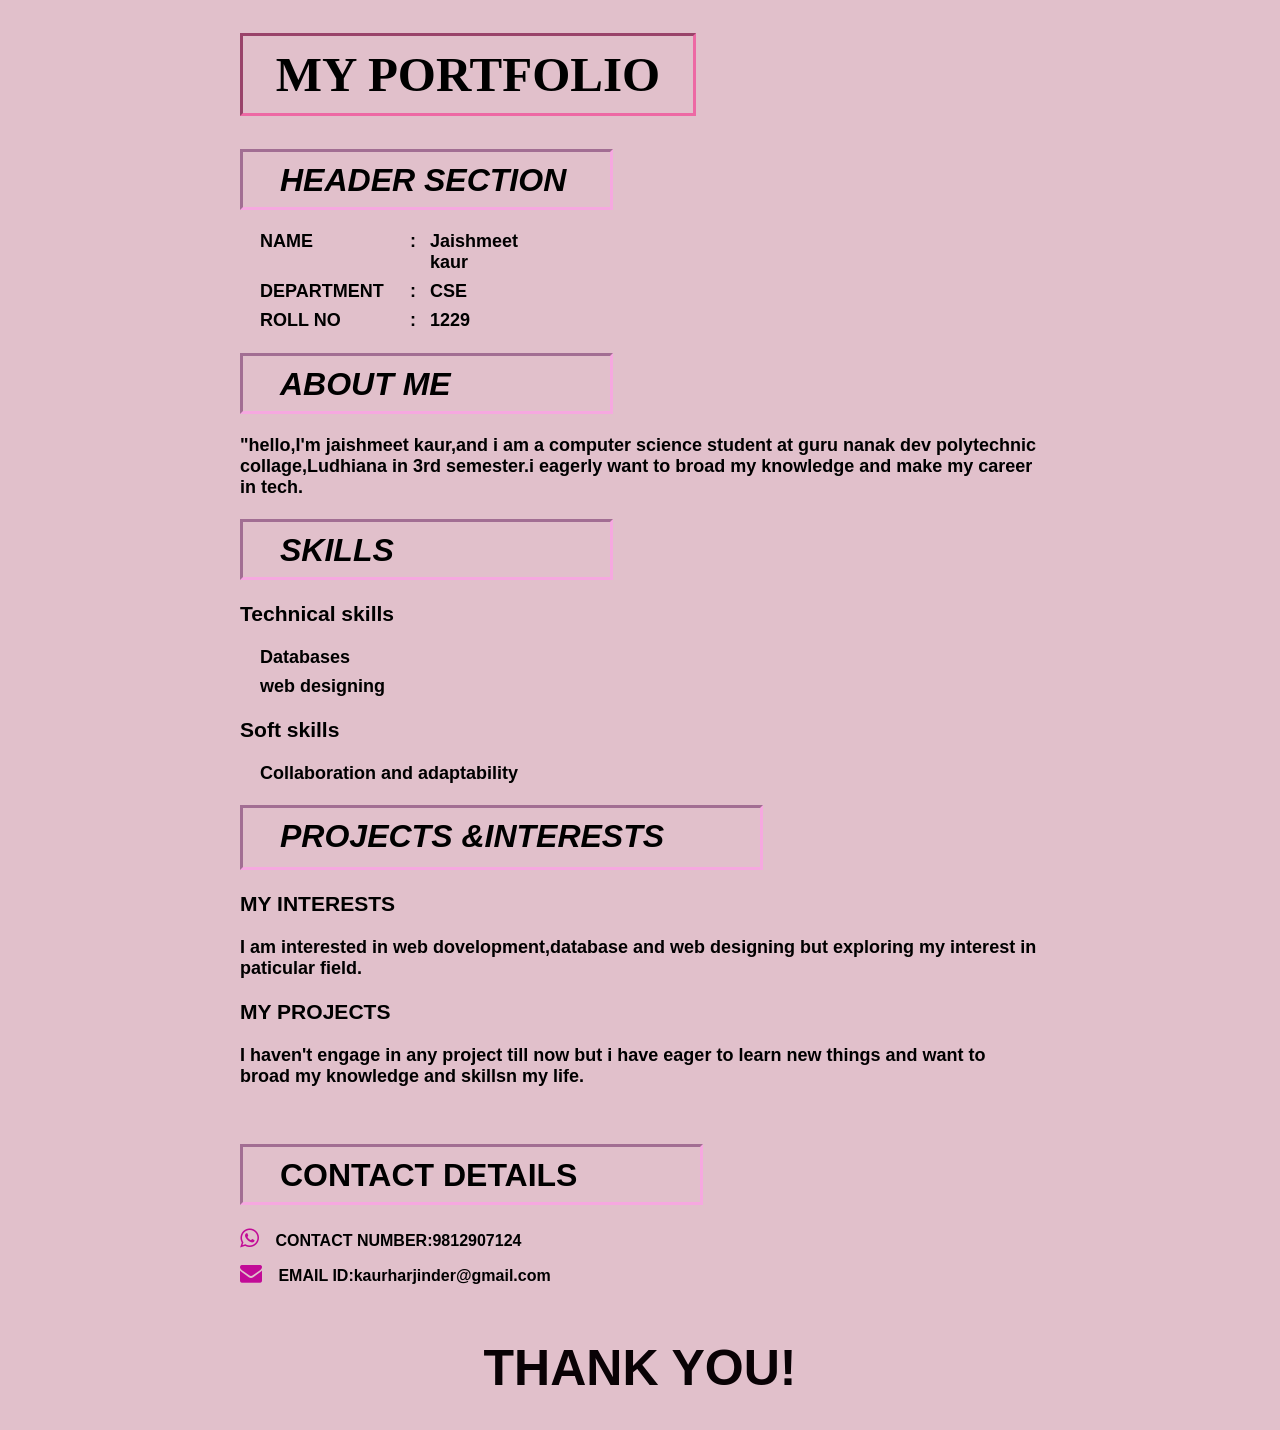
==== index.html @ 848d77da "Add files via upload" ====
<!DOCTYPE html>
<html lang="en">
    <head>
        <meta charset="UTF-8">
        <meta http-equiv="X-UA-Compatible" content="IE=edge">
        <title>
            my first portfolio
        </title>
        <meta name="viewport" content="width=device-width, initial-scale=1.0">
        <link rel="stylesheet" href="style.css">
         <link rel="stylesheet" href="https://cdnjs.cloudflare.com/ajax/libs/font-awesome/4.7.0/css/font-awesome.min.css">
    </head>
    <body>
        <div class="container">
        <h1 id="head">MY PORTFOLIO</h1>
         <h1 id="header" class="italic-text">HEADER SECTION</h1>
        <div id="best1">
         <ul>
            <li>
                <span class="label">NAME </span> 
                <span class="colon">:</span>
                <span class="value">Jaishmeet kaur</span>
            </li>
            <li>
                <span class="label">DEPARTMENT </span>
                <span class="colon">:</span>
                <span class="value">CSE</span>
            </li>
            <li>
                <span class="label">ROLL NO </span>
                <span class="colon">:</span>
                <span class="value">1229</span>
                </li>
         </ul>
         </div>
         <h1 id="about">ABOUT ME</h1>
         <div id="best2">
       <p>"hello,I'm jaishmeet kaur,and i am a computer science student at guru nanak dev polytechnic collage,Ludhiana in 3rd semester.i eagerly want to broad my knowledge and make my career in tech.</p>   </div>
    <h1 id="skills" >SKILLS</h1>
    <div id="best2">
        <h3>Technical skills</h3>
        <ul type="disc">
        <li>Databases</li>
        <li>web designing</li>
        </ul>
        <h3>Soft skills</h3>
        <ul type="disc">
<li>Collaboration and adaptability</li>
</ul>
</div>
<h1 id="project">PROJECTS &INTERESTS</h1>
<div id="best3">
    <h3>MY INTERESTS</h3>
    <p>I am interested in web dovelopment,database and web designing but exploring my interest in paticular field.</p>
    <h3>MY PROJECTS</h3>
<P>I haven't engage in any project till now but i have eager to learn new things and want to broad my knowledge and skillsn my life.</P>
</div>
<br>
<h1 id="contact">CONTACT DETAILS</h1>
<div id="heading5">
    <ul type="disc">
     <li>
        <a href="https://wa.me/9812907124">
            <i class="fa fa-whatsapp"></i>
            CONTACT NUMBER:9812907124
        </a>
    </li>
<li>
    <a href="mailto:kaurharjinder@gmail.com">
        <i class="fa fa-envelope" ></i>
        EMAIL ID:kaurharjinder@gmail.com</a>
    </li>
    </ul>
    <br>
</div>
<h1 id="thank-you">THANK YOU!</h1>
    </div>
</body>
</html>
---- style.css ----
body{
                background-color: rgb(225,192,203);
                color: rgb(0, 0, 0);
                font-family:'poppins',Sans-Serif;
                font-weight:bold;
                margin-left: 14%;
                margin-right: 14%;
            }
            #best1,#best2,#best3
            {
                font-size:large;
                
            }

            .container {
                width: 800px;
                margin: auto;
            }
            /*myportfolio*/
            #head
            {font-size: 49px;
                font-family: 'Gill Sans';
            width: 400px;
            padding: 10px 25px;
            white-space: nowrap;
            border-style:inset;
            border-color: rgb(237, 105, 164);
            text-align: center;
            }
            /*header section*/
            #header
            {
                border-style:inset;
                border-color: rgb(246, 168, 224);
                width: 300px;
                height: 45px;
                font-style: italic;
                padding-left: 37px;
                padding-right: 30px;
                padding-top: 10px;
            }
                ul {
                    list-style-type: disc;
                    width: 300px;
                    font-family: Arial, Helvetica, sans-serif;
                    padding-left: 20px;
                }
                li{
                    display: flex;
                    margin: 8px 0;
                }

                .label {
                    width: 150px;
                    font-weight: bold;
                }
                .colon {
                    width: 20px;
                }
                .value {
                    flex: 1;
                }
            

            /*about me*/
            #about{border-style:inset;
                border-color: rgb(246, 168, 224);
                width: 300px;
                height: 45px;
                font-style: italic;
                padding-left: 37px;
                padding-right: 30px;
                padding-top: 10px;
            }

            /*skills*/
            #skills
               {border-style:inset;
                border-color: rgba(246,168,224);
                width: 300px;
                height: 45px;
                font-style: italic;
                padding-left: 37px;
                padding-right: 30px;
                padding-top: 10px;
            }

            /*projects and interests*/
            #project
            {
                border-style:inset;
                border-color: rgb(246, 168, 224);
                width: 450px;
                height: 49px;
                font-style: italic;
                padding-left: 37px;
                padding-right: 30px;
                padding-top: 10px;
            }

            /*contact details*/
            #contact{
            border-style:inset;
                border-color: rgb(246, 168, 224);
                width: 390px;
                height: 45px;
                padding-left: 37px;
                padding-right: 30px;
                padding-top: 10px;}

              

/* contact list */
#heading5 ul {
    list-style: none;
    padding-left: 0;
}

/* contact items */
#heading5 li {
    display: flex;
    align-items: center;
    margin: 12px 0;
}

/* contact links */
#heading5 a {
    text-decoration: none;
    color: black;
    font-size: 16px;
    white-space: nowrap;
}

/* icons spacing */
#heading5 .fa {
    margin-right: 12px;
    font-size: 22px;
    color: #c20b97;
}

                #thank-you{
                    text-align: center;
                    font-size: 50px;
                    font-family: 'Arial', Helvetica, sans-serif;
                    margin-top: 20px;
                    color: rgb(9, 2, 5);
                }
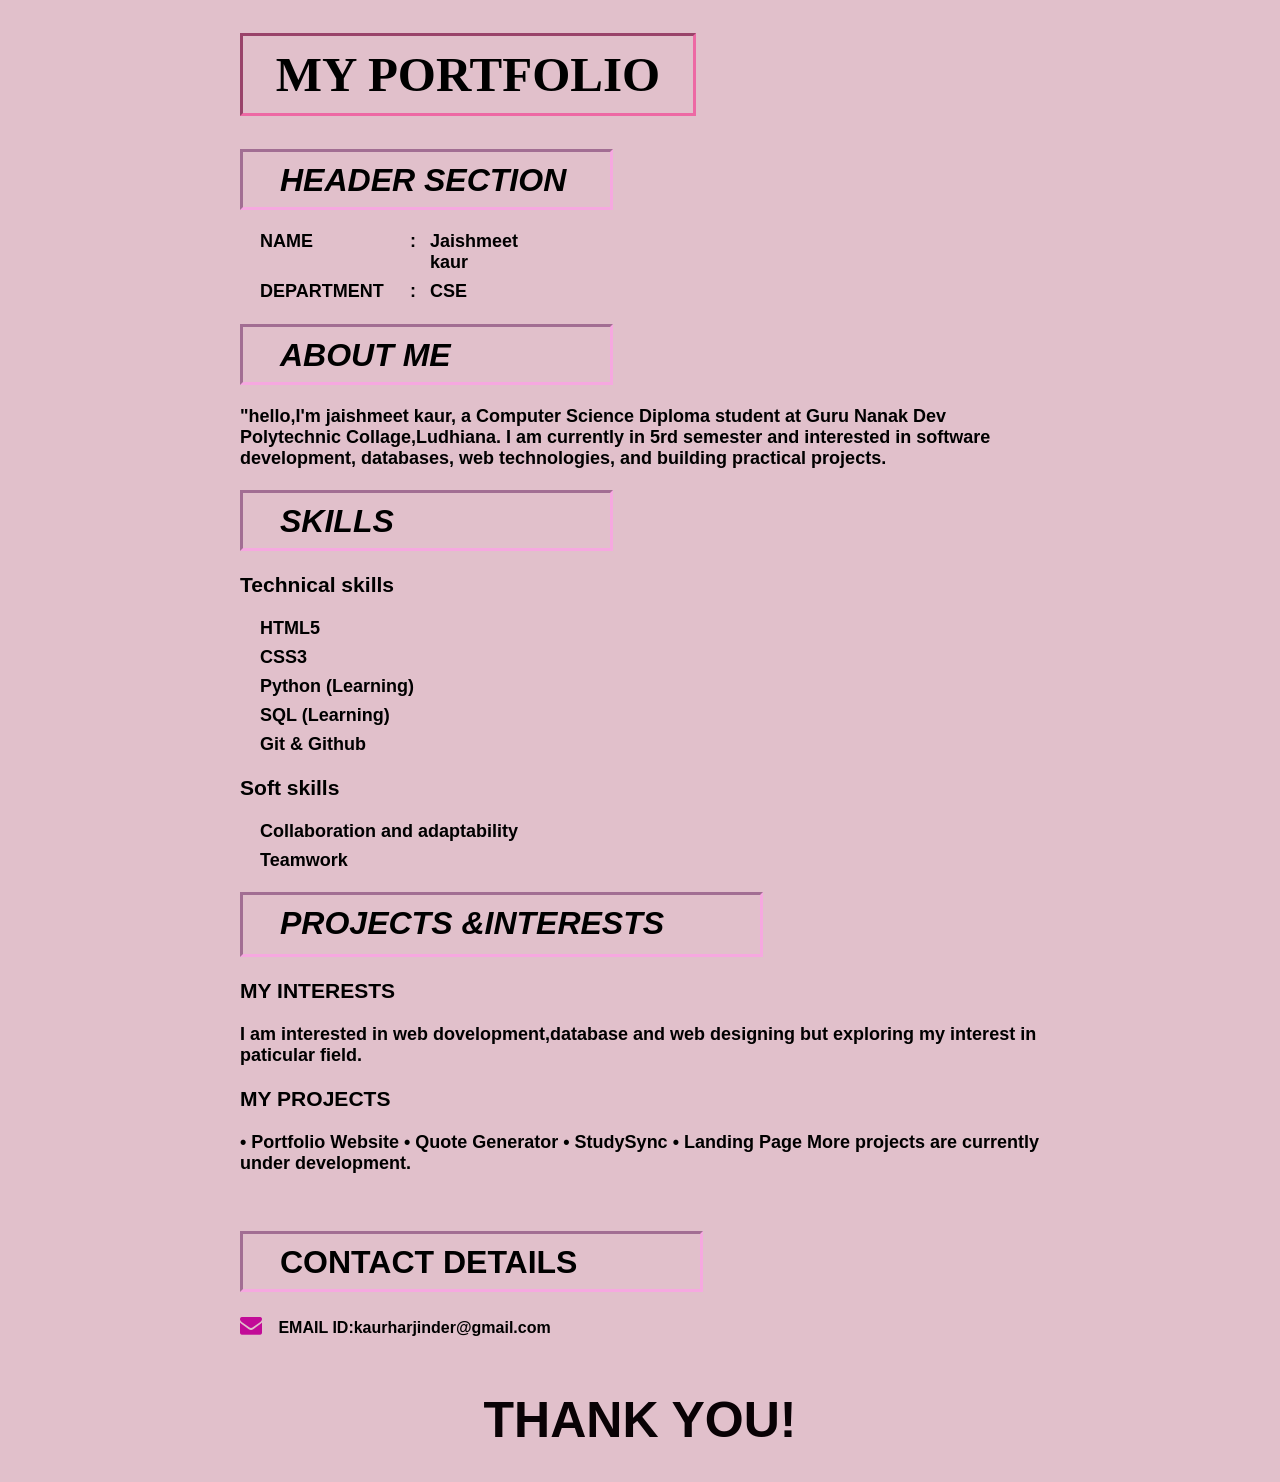
==== commit 7b4063c1: "Update index.html" ====
--- a/index.html
+++ b/index.html
@@ -26,26 +26,25 @@
                 <span class="colon">:</span>
                 <span class="value">CSE</span>
             </li>
-            <li>
-                <span class="label">ROLL NO </span>
-                <span class="colon">:</span>
-                <span class="value">1229</span>
-                </li>
          </ul>
          </div>
          <h1 id="about">ABOUT ME</h1>
          <div id="best2">
-       <p>"hello,I'm jaishmeet kaur,and i am a computer science student at guru nanak dev polytechnic collage,Ludhiana in 3rd semester.i eagerly want to broad my knowledge and make my career in tech.</p>   </div>
+       <p>"hello,I'm jaishmeet kaur, a Computer Science Diploma student at Guru Nanak Dev Polytechnic Collage,Ludhiana. I am currently in 5rd semester and interested in software development, databases, web technologies, and building practical projects.</p>   </div>
     <h1 id="skills" >SKILLS</h1>
     <div id="best2">
         <h3>Technical skills</h3>
         <ul type="disc">
-        <li>Databases</li>
-        <li>web designing</li>
+        <li>HTML5</li>
+        <li>CSS3</li>
+             <li>Python (Learning)</li>
+             <li>SQL (Learning)</li>
+             <li>Git & Github</li>
         </ul>
         <h3>Soft skills</h3>
         <ul type="disc">
 <li>Collaboration and adaptability</li>
+<li>Teamwork</li>
 </ul>
 </div>
 <h1 id="project">PROJECTS &INTERESTS</h1>
@@ -53,18 +52,18 @@
     <h3>MY INTERESTS</h3>
     <p>I am interested in web dovelopment,database and web designing but exploring my interest in paticular field.</p>
     <h3>MY PROJECTS</h3>
-<P>I haven't engage in any project till now but i have eager to learn new things and want to broad my knowledge and skillsn my life.</P>
+<P>
+• Portfolio Website
+• Quote Generator
+• StudySync
+• Landing Page
+
+More projects are currently under development.</P>
 </div>
 <br>
 <h1 id="contact">CONTACT DETAILS</h1>
 <div id="heading5">
     <ul type="disc">
-     <li>
-        <a href="https://wa.me/9812907124">
-            <i class="fa fa-whatsapp"></i>
-            CONTACT NUMBER:9812907124
-        </a>
-    </li>
 <li>
     <a href="mailto:kaurharjinder@gmail.com">
         <i class="fa fa-envelope" ></i>
@@ -76,4 +75,4 @@
 <h1 id="thank-you">THANK YOU!</h1>
     </div>
 </body>
-</html>+</html>
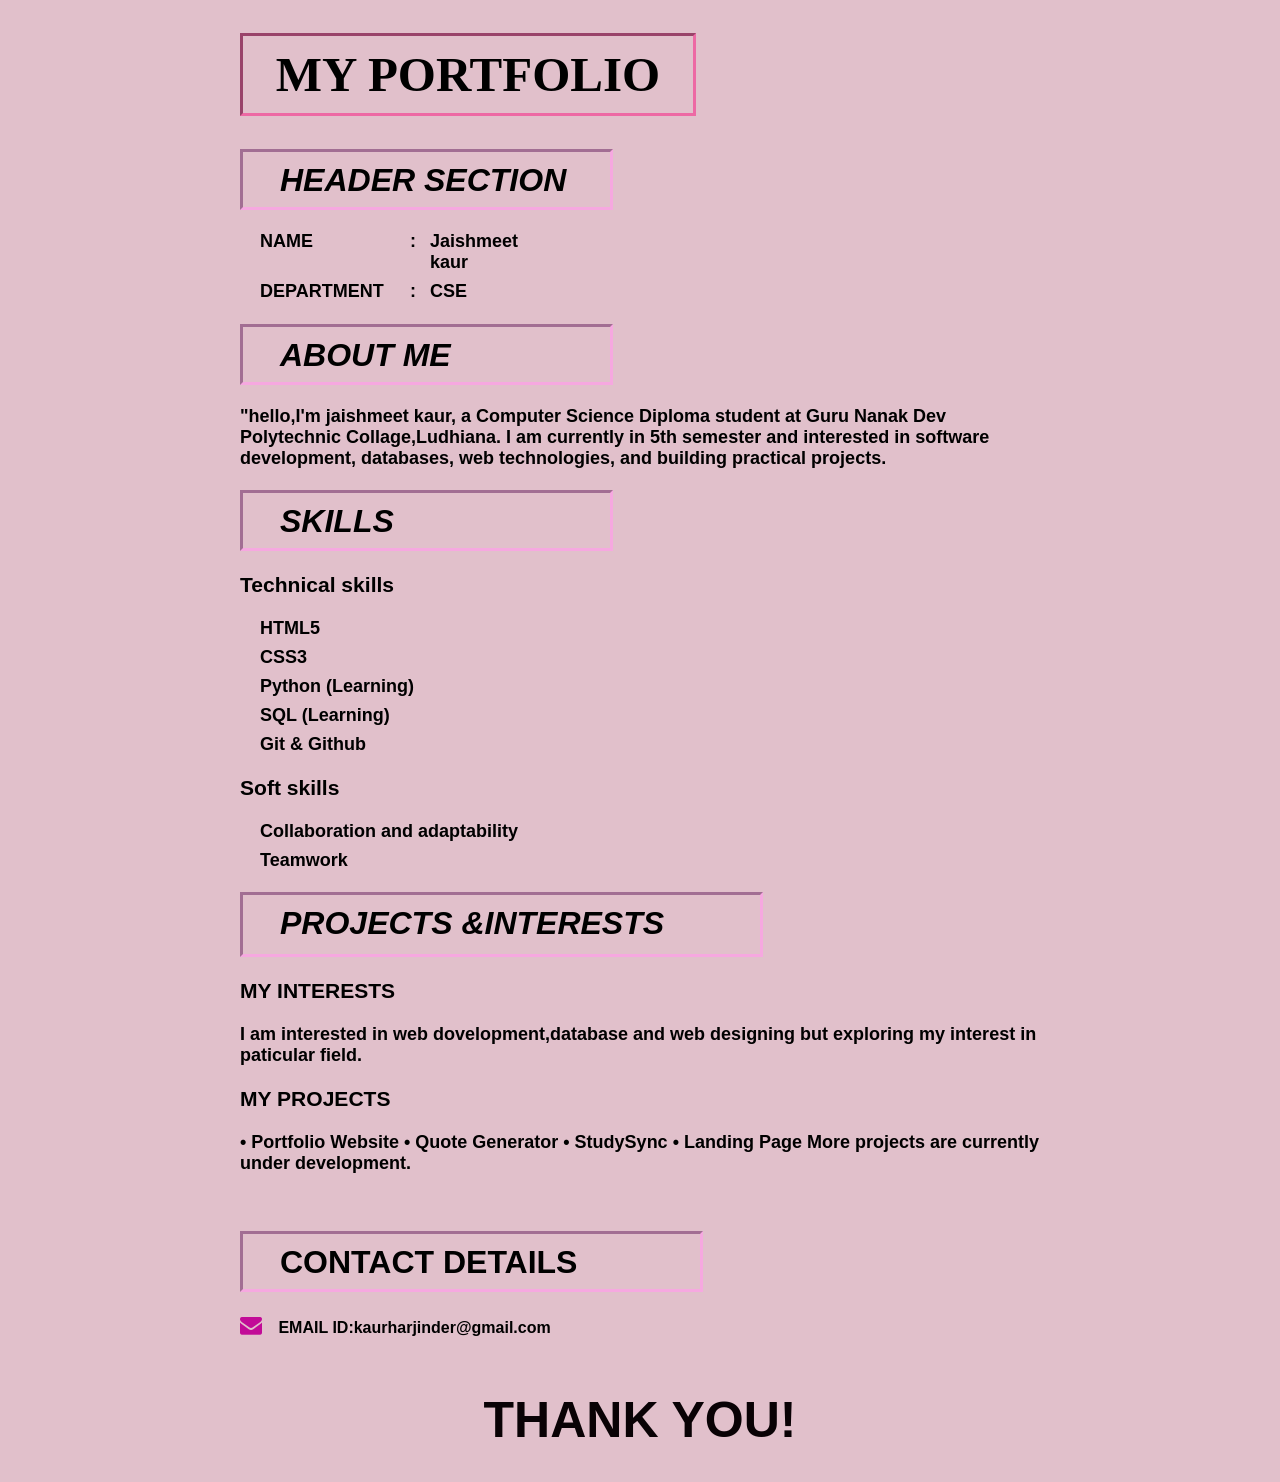
==== commit e87ac786: "Update index.html" ====
--- a/index.html
+++ b/index.html
@@ -30,16 +30,16 @@
          </div>
          <h1 id="about">ABOUT ME</h1>
          <div id="best2">
-       <p>"hello,I'm jaishmeet kaur, a Computer Science Diploma student at Guru Nanak Dev Polytechnic Collage,Ludhiana. I am currently in 5rd semester and interested in software development, databases, web technologies, and building practical projects.</p>   </div>
+       <p>"hello,I'm jaishmeet kaur, a Computer Science Diploma student at Guru Nanak Dev Polytechnic Collage,Ludhiana. I am currently in 5th semester and interested in software development, databases, web technologies, and building practical projects.</p>   </div>
     <h1 id="skills" >SKILLS</h1>
     <div id="best2">
         <h3>Technical skills</h3>
         <ul type="disc">
         <li>HTML5</li>
         <li>CSS3</li>
-             <li>Python (Learning)</li>
-             <li>SQL (Learning)</li>
-             <li>Git & Github</li>
+        <li>Python (Learning)</li>
+        <li>SQL (Learning)</li>
+        <li>Git & Github</li>
         </ul>
         <h3>Soft skills</h3>
         <ul type="disc">
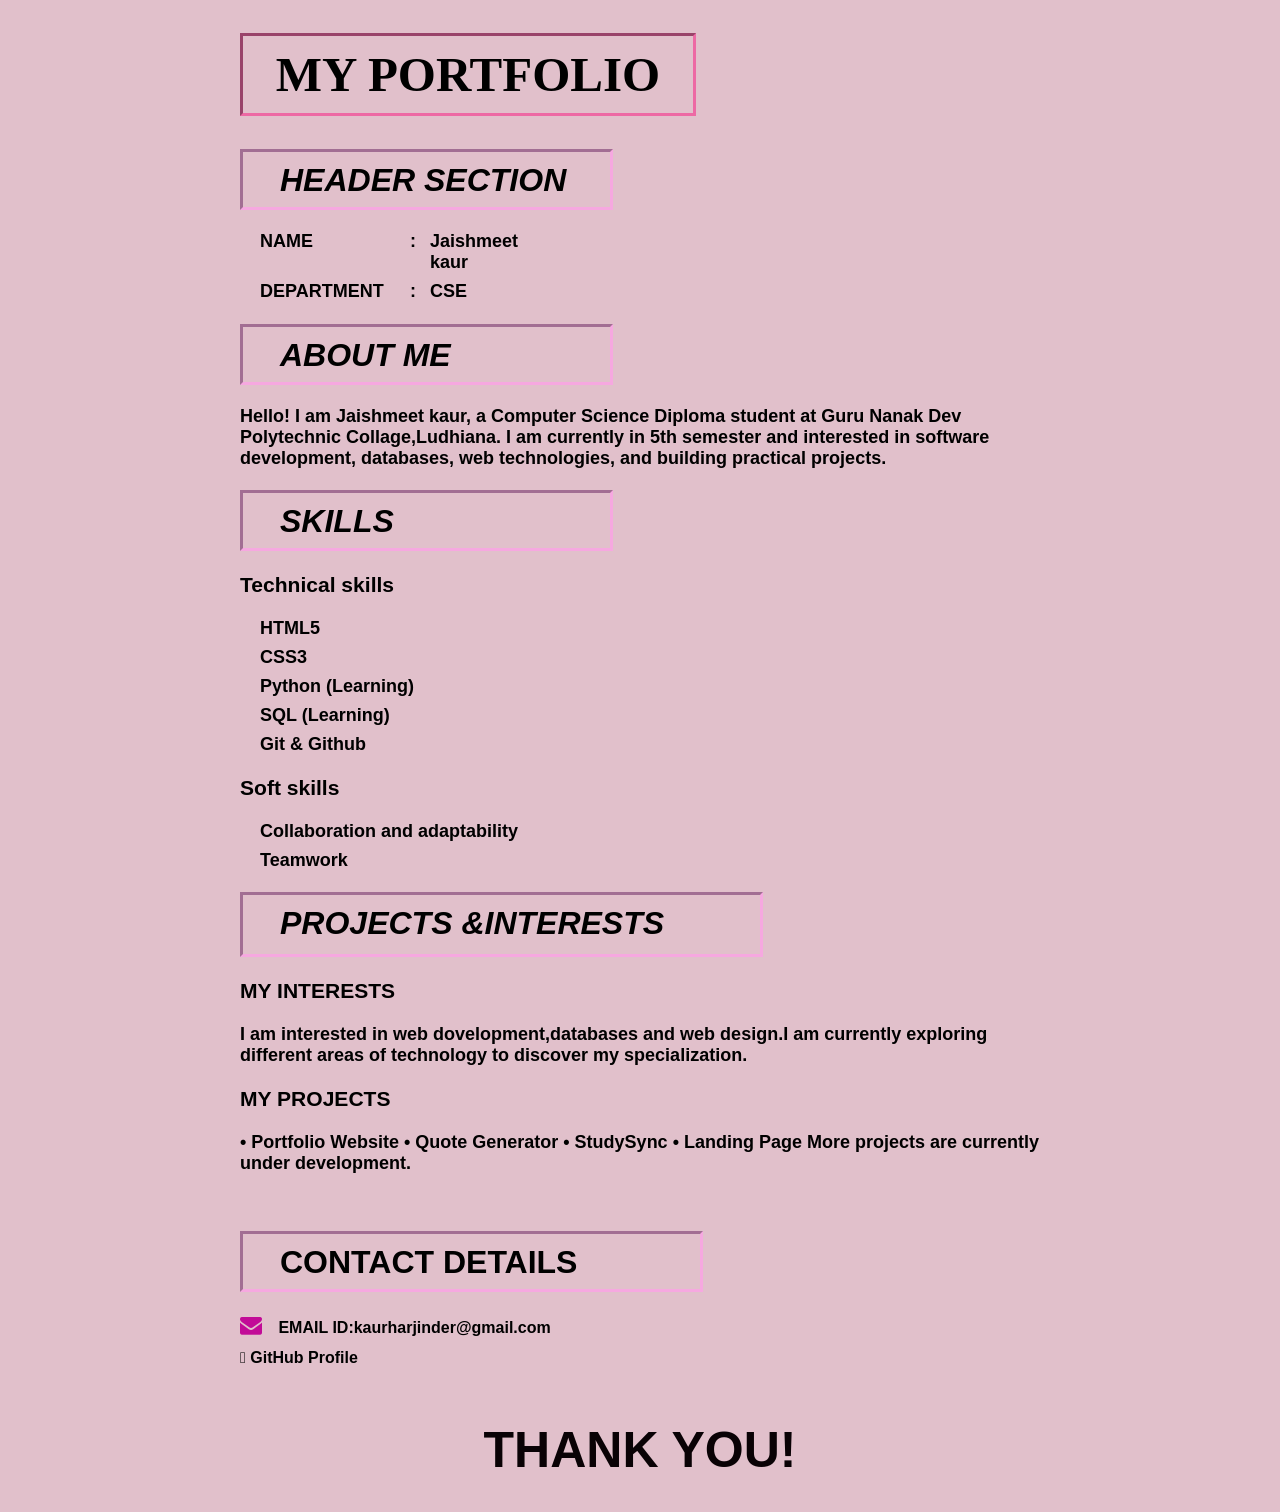
==== commit e9246212: "Update index.html" ====
--- a/index.html
+++ b/index.html
@@ -30,7 +30,7 @@
          </div>
          <h1 id="about">ABOUT ME</h1>
          <div id="best2">
-       <p>"hello,I'm jaishmeet kaur, a Computer Science Diploma student at Guru Nanak Dev Polytechnic Collage,Ludhiana. I am currently in 5th semester and interested in software development, databases, web technologies, and building practical projects.</p>   </div>
+       <p>Hello! I am Jaishmeet kaur, a Computer Science Diploma student at Guru Nanak Dev Polytechnic Collage,Ludhiana. I am currently in 5th semester and interested in software development, databases, web technologies, and building practical projects.</p>   </div>
     <h1 id="skills" >SKILLS</h1>
     <div id="best2">
         <h3>Technical skills</h3>
@@ -50,7 +50,7 @@
 <h1 id="project">PROJECTS &INTERESTS</h1>
 <div id="best3">
     <h3>MY INTERESTS</h3>
-    <p>I am interested in web dovelopment,database and web designing but exploring my interest in paticular field.</p>
+    <p>I am interested in web dovelopment,databases and web design.I am currently exploring different areas of technology to discover my specialization.</p>
     <h3>MY PROJECTS</h3>
 <P>
 • Portfolio Website
@@ -69,6 +69,12 @@
         <i class="fa fa-envelope" ></i>
         EMAIL ID:kaurharjinder@gmail.com</a>
     </li>
+        <li>
+    <a href="https://github.com/jaish2008" target="blank">
+        <i class="fa-brands fa-github" ></i>
+        GitHub Profile
+        </a>
+    </li>
     </ul>
     <br>
 </div>
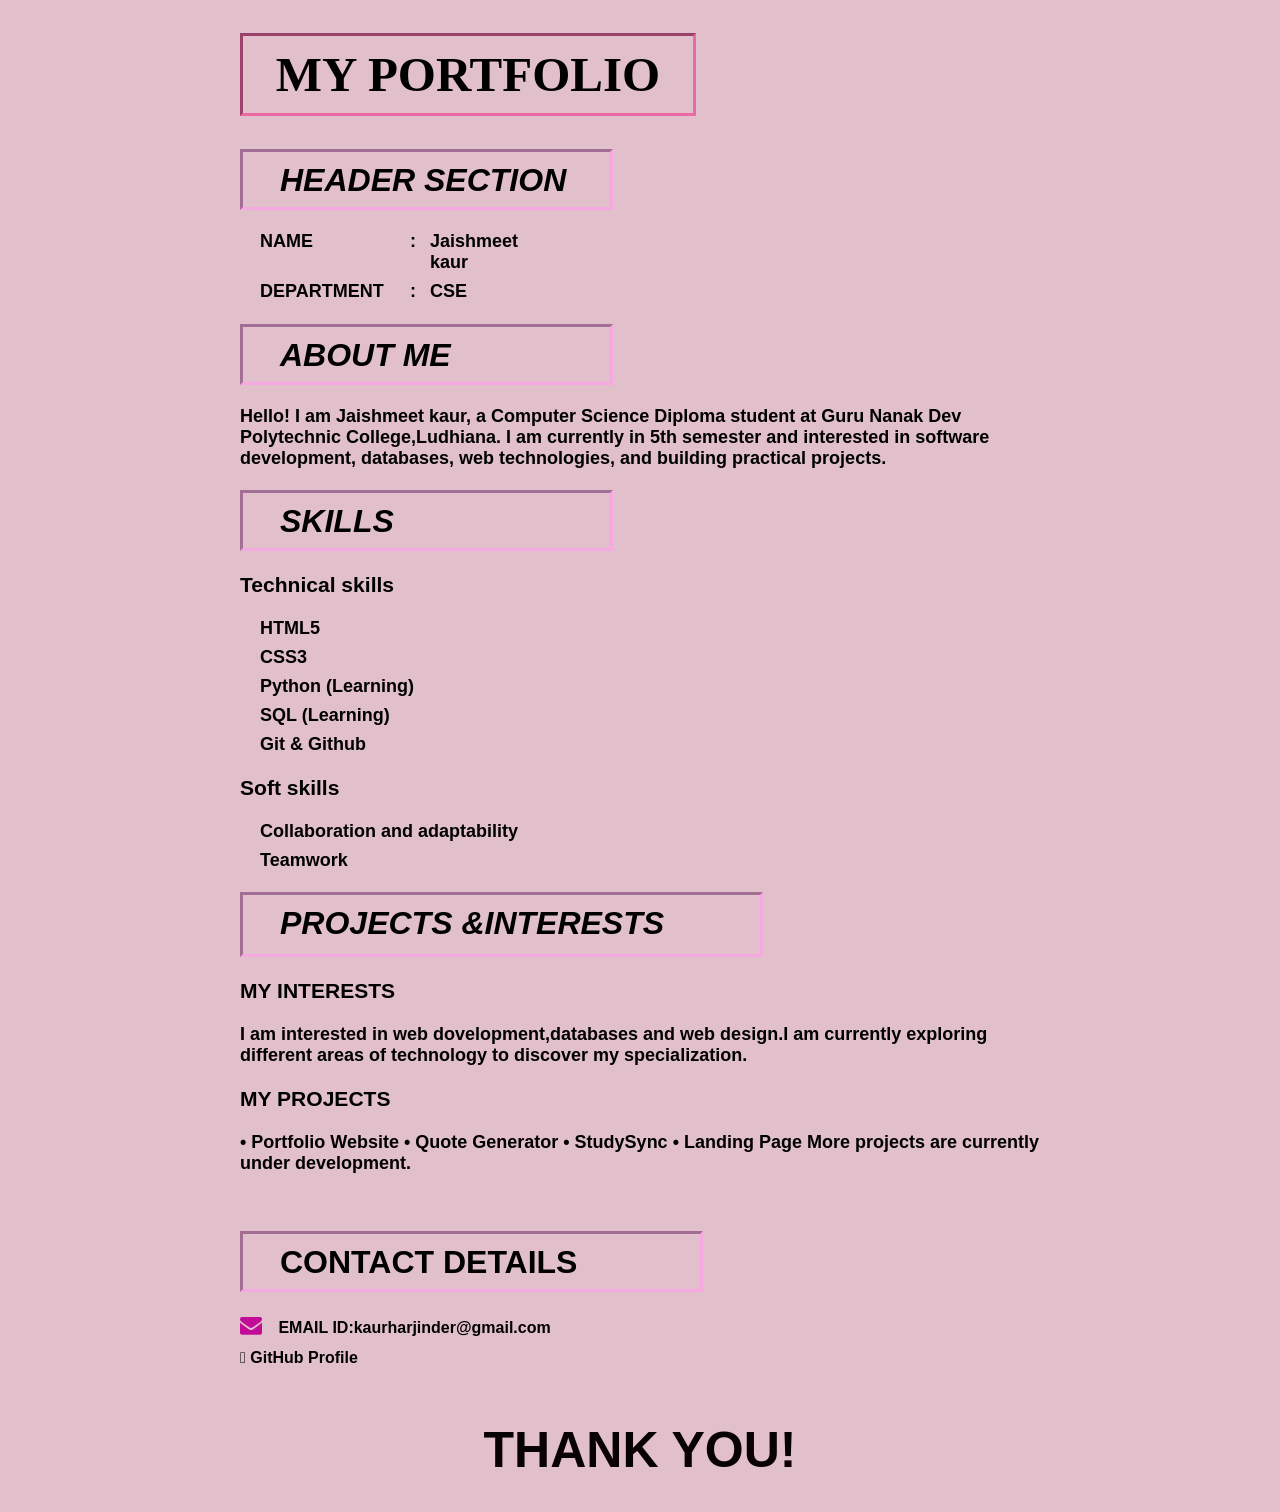
==== commit eacdea36: "Update index.html" ====
--- a/index.html
+++ b/index.html
@@ -30,7 +30,7 @@
          </div>
          <h1 id="about">ABOUT ME</h1>
          <div id="best2">
-       <p>Hello! I am Jaishmeet kaur, a Computer Science Diploma student at Guru Nanak Dev Polytechnic Collage,Ludhiana. I am currently in 5th semester and interested in software development, databases, web technologies, and building practical projects.</p>   </div>
+       <p>Hello! I am Jaishmeet kaur, a Computer Science Diploma student at Guru Nanak Dev Polytechnic College,Ludhiana. I am currently in 5th semester and interested in software development, databases, web technologies, and building practical projects.</p>   </div>
     <h1 id="skills" >SKILLS</h1>
     <div id="best2">
         <h3>Technical skills</h3>
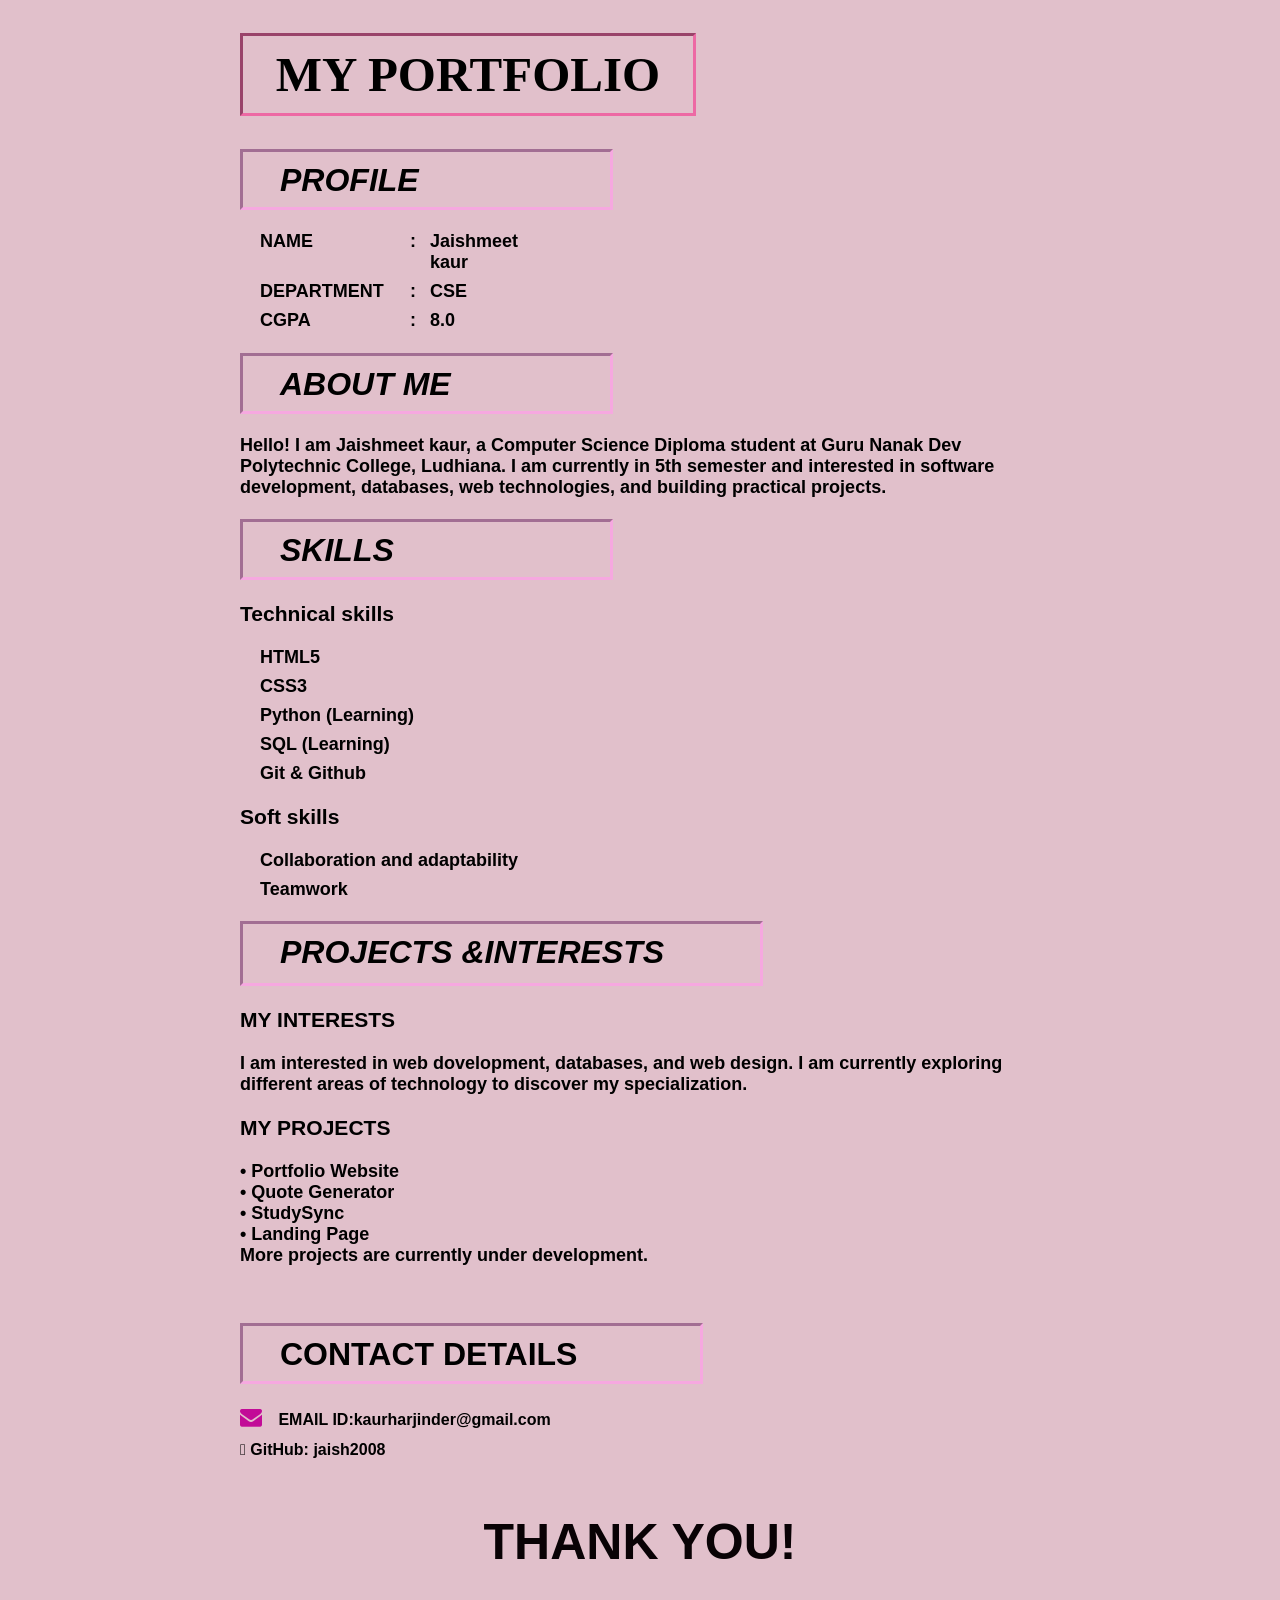
==== commit 6e9d09c5: "Update index.html" ====
--- a/index.html
+++ b/index.html
@@ -13,7 +13,7 @@
     <body>
         <div class="container">
         <h1 id="head">MY PORTFOLIO</h1>
-         <h1 id="header" class="italic-text">HEADER SECTION</h1>
+         <h1 id="header" class="italic-text">PROFILE</h1>
         <div id="best1">
          <ul>
             <li>
@@ -26,11 +26,16 @@
                 <span class="colon">:</span>
                 <span class="value">CSE</span>
             </li>
+              <li>
+                <span class="label">CGPA </span> 
+                <span class="colon">:</span>
+                <span class="value">8.0</span>
+            </li>
          </ul>
          </div>
          <h1 id="about">ABOUT ME</h1>
          <div id="best2">
-       <p>Hello! I am Jaishmeet kaur, a Computer Science Diploma student at Guru Nanak Dev Polytechnic College,Ludhiana. I am currently in 5th semester and interested in software development, databases, web technologies, and building practical projects.</p>   </div>
+       <p>Hello! I am Jaishmeet kaur, a Computer Science Diploma student at Guru Nanak Dev Polytechnic College, Ludhiana. I am currently in 5th semester and interested in software development, databases, web technologies, and building practical projects.</p>   </div>
     <h1 id="skills" >SKILLS</h1>
     <div id="best2">
         <h3>Technical skills</h3>
@@ -50,13 +55,13 @@
 <h1 id="project">PROJECTS &INTERESTS</h1>
 <div id="best3">
     <h3>MY INTERESTS</h3>
-    <p>I am interested in web dovelopment,databases and web design.I am currently exploring different areas of technology to discover my specialization.</p>
+    <p>I am interested in web dovelopment, databases, and web design. I am currently exploring different areas of technology to discover my specialization.</p>
     <h3>MY PROJECTS</h3>
 <P>
-• Portfolio Website
-• Quote Generator
-• StudySync
-• Landing Page
+• Portfolio Website<br>
+• Quote Generator<br>
+• StudySync<br>
+• Landing Page<br>
 
 More projects are currently under development.</P>
 </div>
@@ -72,7 +77,7 @@
         <li>
     <a href="https://github.com/jaish2008" target="blank">
         <i class="fa-brands fa-github" ></i>
-        GitHub Profile
+        GitHub: jaish2008
         </a>
     </li>
     </ul>
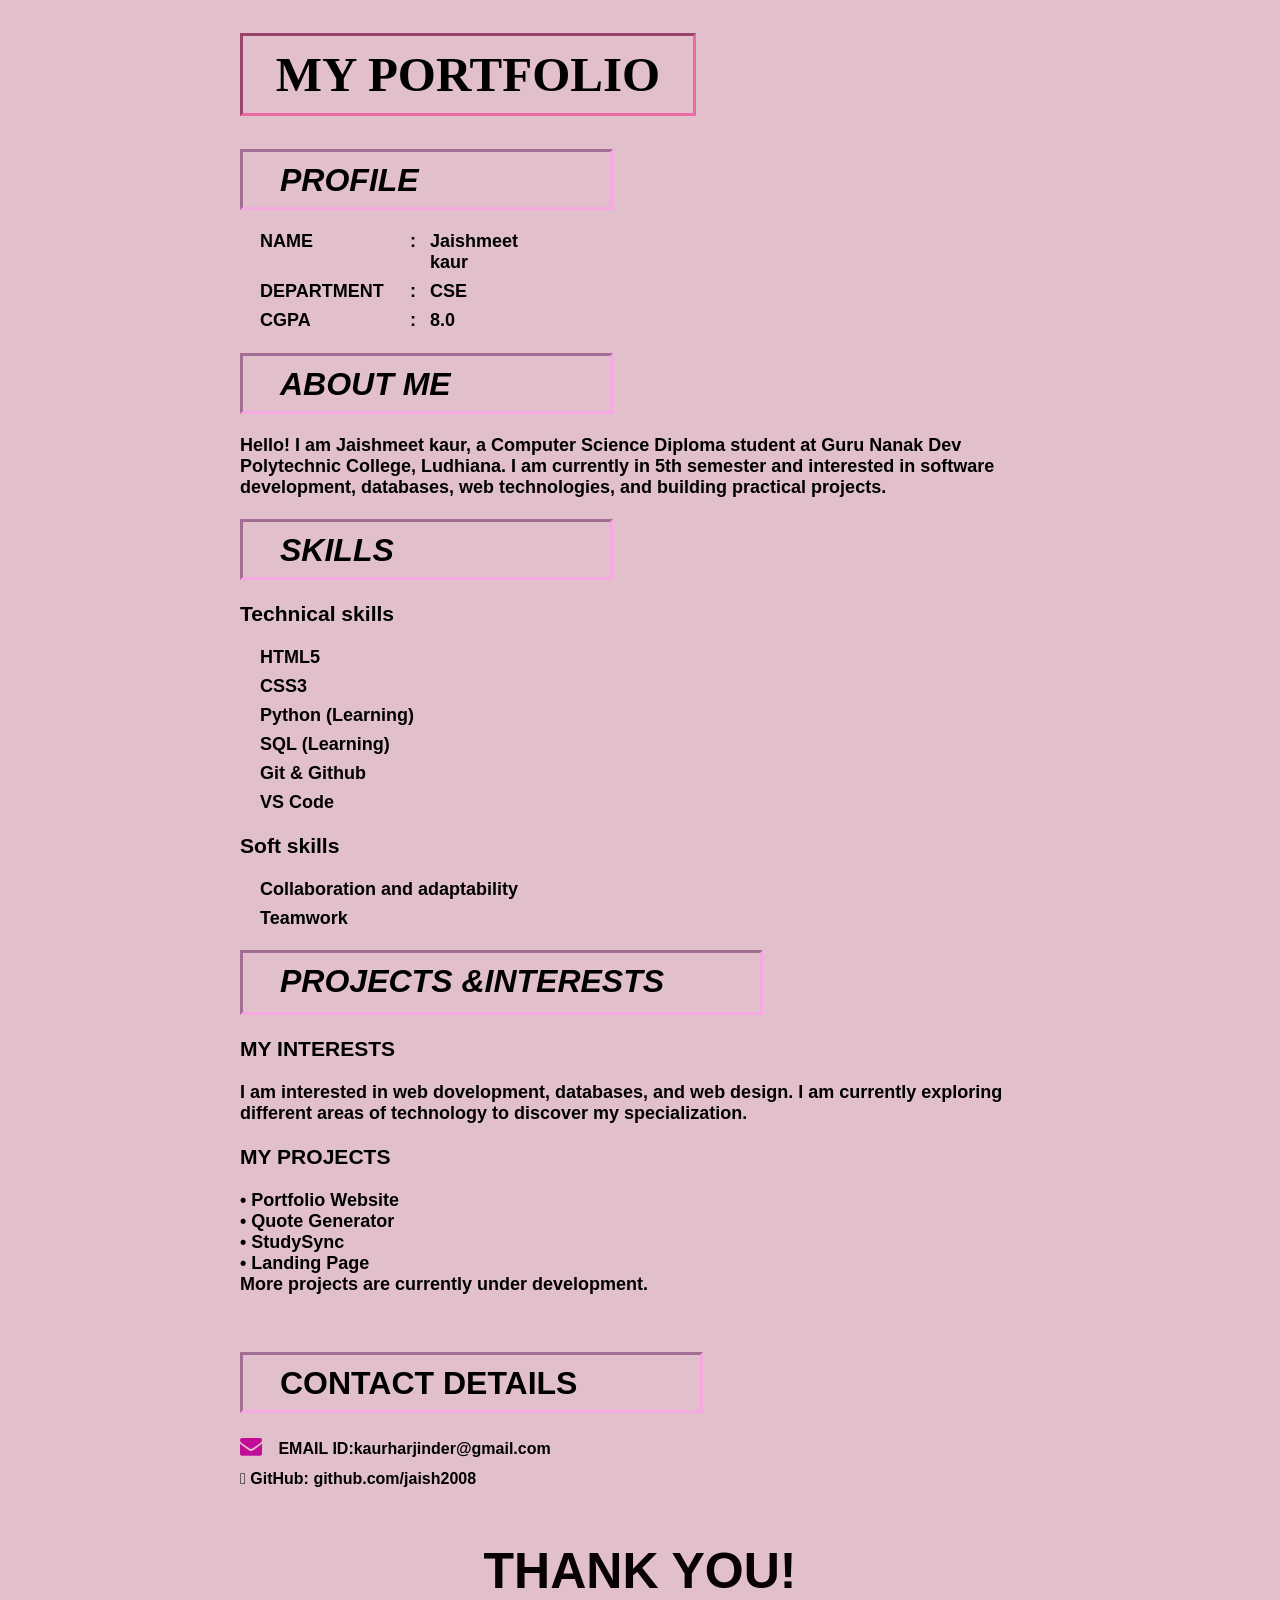
==== commit 115ed68b: "Update index.html" ====
--- a/index.html
+++ b/index.html
@@ -4,7 +4,7 @@
         <meta charset="UTF-8">
         <meta http-equiv="X-UA-Compatible" content="IE=edge">
         <title>
-            my first portfolio
+            My First Portfolio
         </title>
         <meta name="viewport" content="width=device-width, initial-scale=1.0">
         <link rel="stylesheet" href="style.css">
@@ -45,6 +45,7 @@
         <li>Python (Learning)</li>
         <li>SQL (Learning)</li>
         <li>Git & Github</li>
+           <li> VS Code</li>
         </ul>
         <h3>Soft skills</h3>
         <ul type="disc">
@@ -77,7 +78,7 @@
         <li>
     <a href="https://github.com/jaish2008" target="blank">
         <i class="fa-brands fa-github" ></i>
-        GitHub: jaish2008
+        GitHub: github.com/jaish2008
         </a>
     </li>
     </ul>
